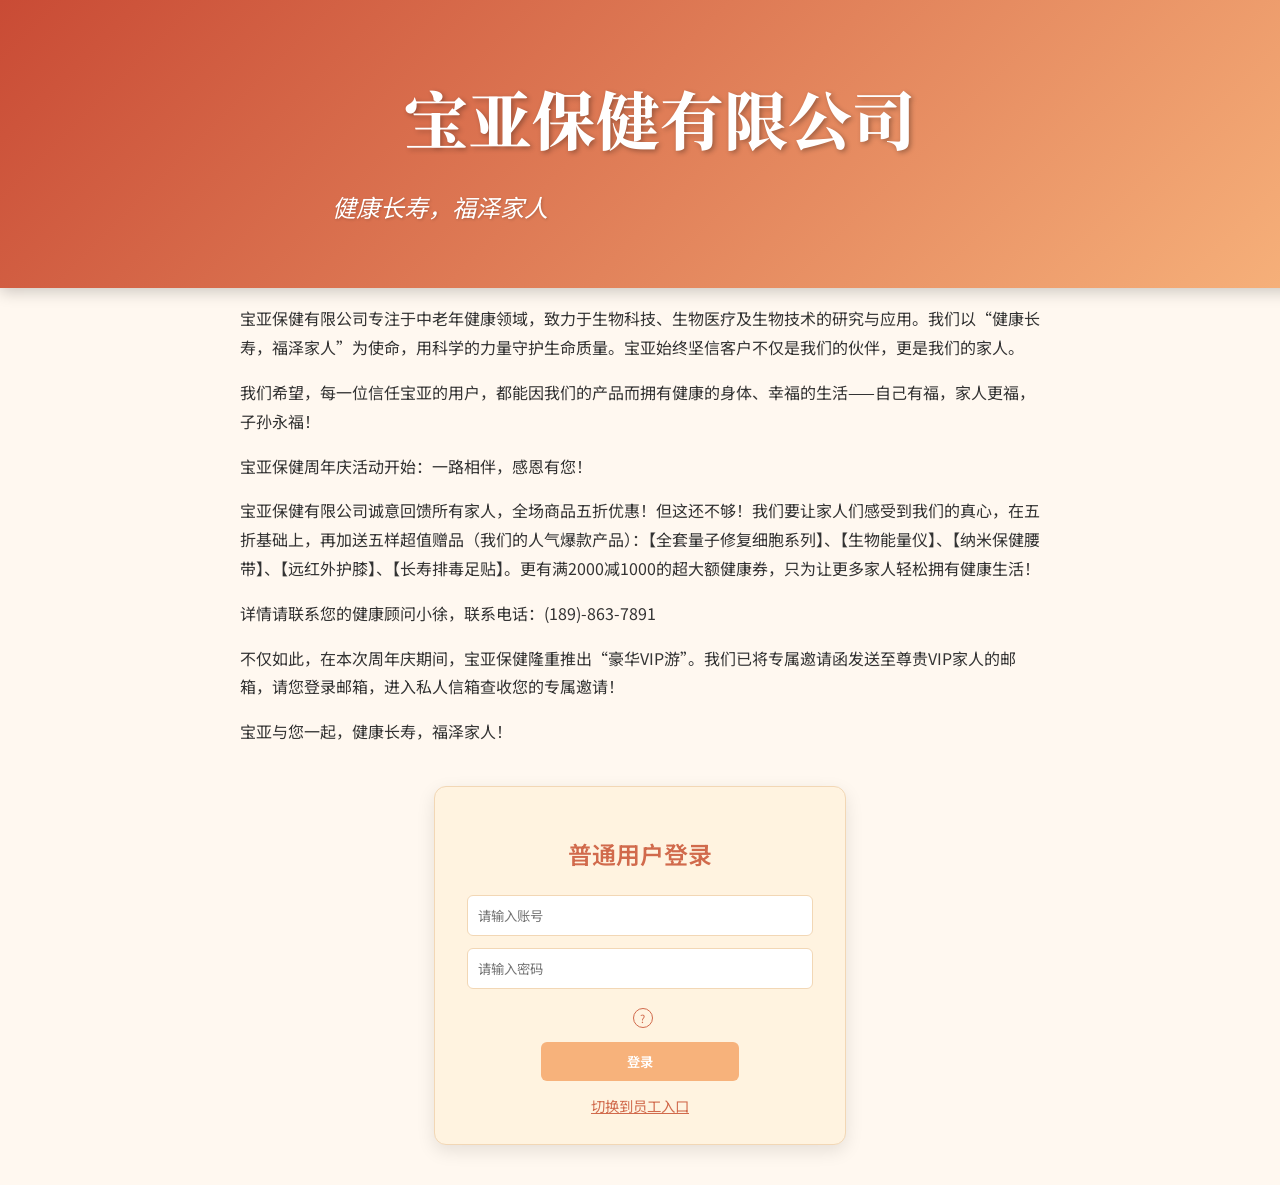
==== baoyahealth.html @ abc3d390 "Add files via upload" ====
<!DOCTYPE html>
<html lang="en">
<head>
    <meta charset="UTF-8">
    <meta name="viewport" content="width=device-width, initial-scale=1.0">
    <title>宝亚保健有限公司</title>
    <link rel="stylesheet" href="baoyahealthstyle.css">
</head>
<body>
    <!-- 顶部 Banner -->
<div class="banner">
  <h1>宝亚保健有限公司</h1>
  <p>健康长寿，福泽家人</p>
</div>

    <p>宝亚保健有限公司专注于中老年健康领域，致力于生物科技、生物医疗及生物技术的研究与应用。我们以“健康长寿，福泽家人”为使命，用科学的力量守护生命质量。宝亚始终坚信客户不仅是我们的伙伴，更是我们的家人。</p>
    <p>我们希望，每一位信任宝亚的用户，都能因我们的产品而拥有健康的身体、幸福的生活——自己有福，家人更福，子孙永福！</p>
    <p>宝亚保健周年庆活动开始：一路相伴，感恩有您！</p>
    <p>宝亚保健有限公司诚意回馈所有家人，全场商品五折优惠！但这还不够！我们要让家人们感受到我们的真心，在五折基础上，再加送五样超值赠品（我们的人气爆款产品）：【全套量子修复细胞系列】、【生物能量仪】、【纳米保健腰带】、【远红外护膝】、【长寿排毒足贴】。更有满2000减1000的超大额健康券，只为让更多家人轻松拥有健康生活！</p>
    <p>详情请联系您的健康顾问小徐，联系电话：(189)-863-7891</p>
    <p>不仅如此，在本次周年庆期间，宝亚保健隆重推出“豪华VIP游”。我们已将专属邀请函发送至尊贵VIP家人的邮箱，请您登录邮箱，进入私人信箱查收您的专属邀请！</p>
    <p>宝亚与您一起，健康长寿，福泽家人！</p>

<!-- 登录模块开始 -->
<!-- 登录模块开始 -->
<div class="login-box">
  <h2 id="login-title">普通用户登录</h2>

  <input type="text" id="username" name="username" placeholder="请输入账号" autocomplete="off">

  <div class="password-wrapper">
    <input type="password" id="password" name="password" placeholder="请输入密码" autocomplete="new-password">
    <span class="tooltip">?
      <span class="tooltiptext">初始密码为宝亚公司首次推出促销周报的日期。</span>
    </span>
  </div>

  <button onclick="login()">登录</button>

  <span id="switch" onclick="toggleMode()">切换到员工入口</span>
</div>

<!-- JS 示例 -->
<script>
function login() {
  const username = document.getElementById('username').value;
  const password = document.getElementById('password').value;
  alert(`用户名: ${username}, 密码: ${password}`);
}

function toggleMode() {
  const title = document.getElementById('login-title');
  const switchBtn = document.getElementById('switch');
  if (title.innerText.includes('普通用户')) {
    title.innerText = '员工登录';
    switchBtn.innerText = '切换到普通用户入口';
  } else {
    title.innerText = '普通用户登录';
    switchBtn.innerText = '切换到员工入口';
  }
}
</script>


<script>
  let isEmployeeMode = false;

  const employees = {
    "1238278641": { password: "250711", page: "stafftian.html" },
    "1287683511": { password: "maomao1971", page: "staffyu.html" },
    "1898637891": { password: "shenrenlaoban", page: "staffxu.html" }
  };

  function toggleMode() {
    isEmployeeMode = !isEmployeeMode;
    const title = document.getElementById("login-title");
    const switchText = document.getElementById("switch");

    if (isEmployeeMode) {
      title.textContent = "员工登录入口";
      switchText.textContent = "切换回普通入口";
    } else {
      title.textContent = "普通用户登录";
      switchText.textContent = "切换到员工入口";
    }
  }

  function login() {
    const user = document.getElementById("username").value.trim();
    const pass = document.getElementById("password").value.trim();

    if (!isEmployeeMode) {
      // 普通用户登录
      if (user === "junjunnainai" && pass === "051017") {
        window.location.href = "junjunnainai.html";
      } else {
        alert("普通用户：账号或密码错误");
      }
    } else {
      // 员工登录
      const employee = employees[user];
      if (employee && employee.password === pass) {
        window.location.href = employee.page;
      } else {
        alert("员工登录：账号或密码错误");
      }
    }
  }
</script>
<!-- 登录模块结束 -->

</body>
</html>
---- baoyahealthstyle.css ----
/* ===========================================
   Google Fonts 加载
   =========================================== */
@import url('https://fonts.googleapis.com/css2?family=Noto+Sans+SC:wght@400;500;700;800&family=Noto+Serif+SC:wght@400;600;700&display=swap');

/* ===========================================
   页面整体风格
   =========================================== */
body {
  margin: 0;
  padding: 0;
  font-family: "Noto Sans SC", "Noto Serif SC", sans-serif;
  background: #fff8f0; /* 温暖淡红橘色背景 */
  color: #333;
  line-height: 1.8;
}

/* ===========================================
   Banner 大图/头部
   =========================================== */
.banner {
  width: 100%;
  padding: 60px 20px;
  background: linear-gradient(135deg, #c94b35, #f7b27b); /* 红-橙渐变 */
  color: #fff;
  text-align: center;
  box-shadow: 0 4px 15px rgba(0,0,0,0.2);
}

.banner h1 {
  margin: 0;
  font-size: 4rem;
  font-weight: 800;
  font-family: "Noto Serif SC", "Noto Sans SC", serif;
  text-shadow: 2px 2px 5px rgba(0,0,0,0.3);
}

.banner p {
  margin: 10px 0 0;
  font-size: 1.5rem;
  font-style: italic;
  text-shadow: 1px 1px 3px rgba(0,0,0,0.2);
}

/* ===========================================
   页面正文段落
   =========================================== */
p {
  max-width: 800px;
  margin: 16px auto;
  padding: 0 20px;
  font-size: 1rem;
}

/* ===========================================
   登录模块
   =========================================== */
.login-box {
  width: 360px;
  padding: 25px;
  margin: 40px auto;
  border: 1px solid #f2d7b5;
  border-radius: 12px;
  text-align: center;
  background-color: #fff3e0;
  box-shadow: 0 6px 18px rgba(0,0,0,0.1);
  transition: transform 0.3s ease;
}

.login-box:hover {
  transform: translateY(-3px);
}

.login-box h2 {
  margin-bottom: 20px;
  color: #d16a4c;
  font-weight: 600;
}

.login-box input {
  display: block;
  width: 90%;
  margin: 12px auto;
  padding: 10px;
  border: 1px solid #f2d7b5;
  border-radius: 6px;
  transition: all 0.2s ease;
  font-family: "Noto Sans SC", sans-serif;
}

.login-box input:hover,
.login-box input:focus {
  border-color: #f7b27b;
  box-shadow: 0 0 8px rgba(247,178,123,0.5);
  outline: none;
}

.login-box button {
  width: 55%;
  padding: 10px 0;
  background-color: #f7b27b;
  border: none;
  border-radius: 6px;
  color: #fff;
  font-weight: 600;
  cursor: pointer;
  transition: background-color 0.25s ease, transform 0.2s ease;
  margin-top: 12px;
  font-family: "Noto Sans SC", sans-serif;
}

.login-box button:hover {
  background-color: #f5985e;
  transform: translateY(-2px);
}

/* ===========================================
   切换入口文字
   =========================================== */
#switch {
  display: block;
  margin-top: 12px;
  color: #d16a4c;
  cursor: pointer;
  text-decoration: underline;
  font-size: 0.9rem;
  text-align: center;
}

#switch:hover {
  color: #f5985e;
}

/* ===========================================
   密码提示问号
   =========================================== */
.password-wrapper {
  position: relative;
}

.tooltip {
  display: inline-block;
  margin-left: 5px;
  color: #d16a4c;
  font-weight: normal;
  cursor: pointer;
  border: 1px solid #d16a4c;
  border-radius: 50%;
  width: 18px;
  height: 18px;
  line-height: 18px;
  text-align: center;
  font-size: 11px;
  vertical-align: middle;
}

.tooltiptext {
  visibility: hidden;
  min-width: 120px;
  max-width: 220px;
  background-color: #333;
  color: #fff;
  text-align: center;
  border-radius: 6px;
  padding: 6px 10px;
  position: absolute;
  z-index: 1;
  top: -5px;
  left: 50%;
  transform: translateX(-50%);
  font-size: 11px;
  white-space: nowrap;
  opacity: 0;
  transition: opacity 0.2s;
}

.tooltip:hover .tooltiptext {
  visibility: visible;
  opacity: 1;
}

/* ===========================================
   卡片/服务展示风格
   =========================================== */
.card-container {
  display: flex;
  flex-wrap: wrap;
  justify-content: center;
  margin: 40px 20px;
  gap: 30px;
}

.card {
  background-color: #fff3e0;
  width: 250px;
  border-radius: 12px;
  box-shadow: 0 6px 15px rgba(0,0,0,0.1);
  overflow: hidden;
  transition: transform 0.3s ease, box-shadow 0.3s ease;
}

.card:hover {
  transform: translateY(-5px);
  box-shadow: 0 12px 25px rgba(0,0,0,0.2);
}

.card img {
  width: 100%;
  display: block;
}

.card-content {
  padding: 20px;
  text-align: center;
}

.card-content h3 {
  margin: 10px 0;
  color: #d16a4c;
  font-weight: 600;
}

.card-content p {
  font-size: 0.95rem;
  color: #555;
}

.card-content button {
  margin-top: 12px;
  padding: 10px 18px;
  background-color: #f7b27b;
  border: none;
  border-radius: 8px;
  color: #fff;
  font-weight: 600;
  cursor: pointer;
  transition: background-color 0.3s ease, transform 0.2s ease;
}

.card-content button:hover {
  background-color: #f5985e;
  transform: translateY(-2px);
}

/* ===========================================
   页脚
   =========================================== */
.footer {
  width: 100%;
  padding: 30px 20px;
  background-color: #f7b27b;
  color: #fff;
  text-align: center;
  font-size: 0.95rem;
}
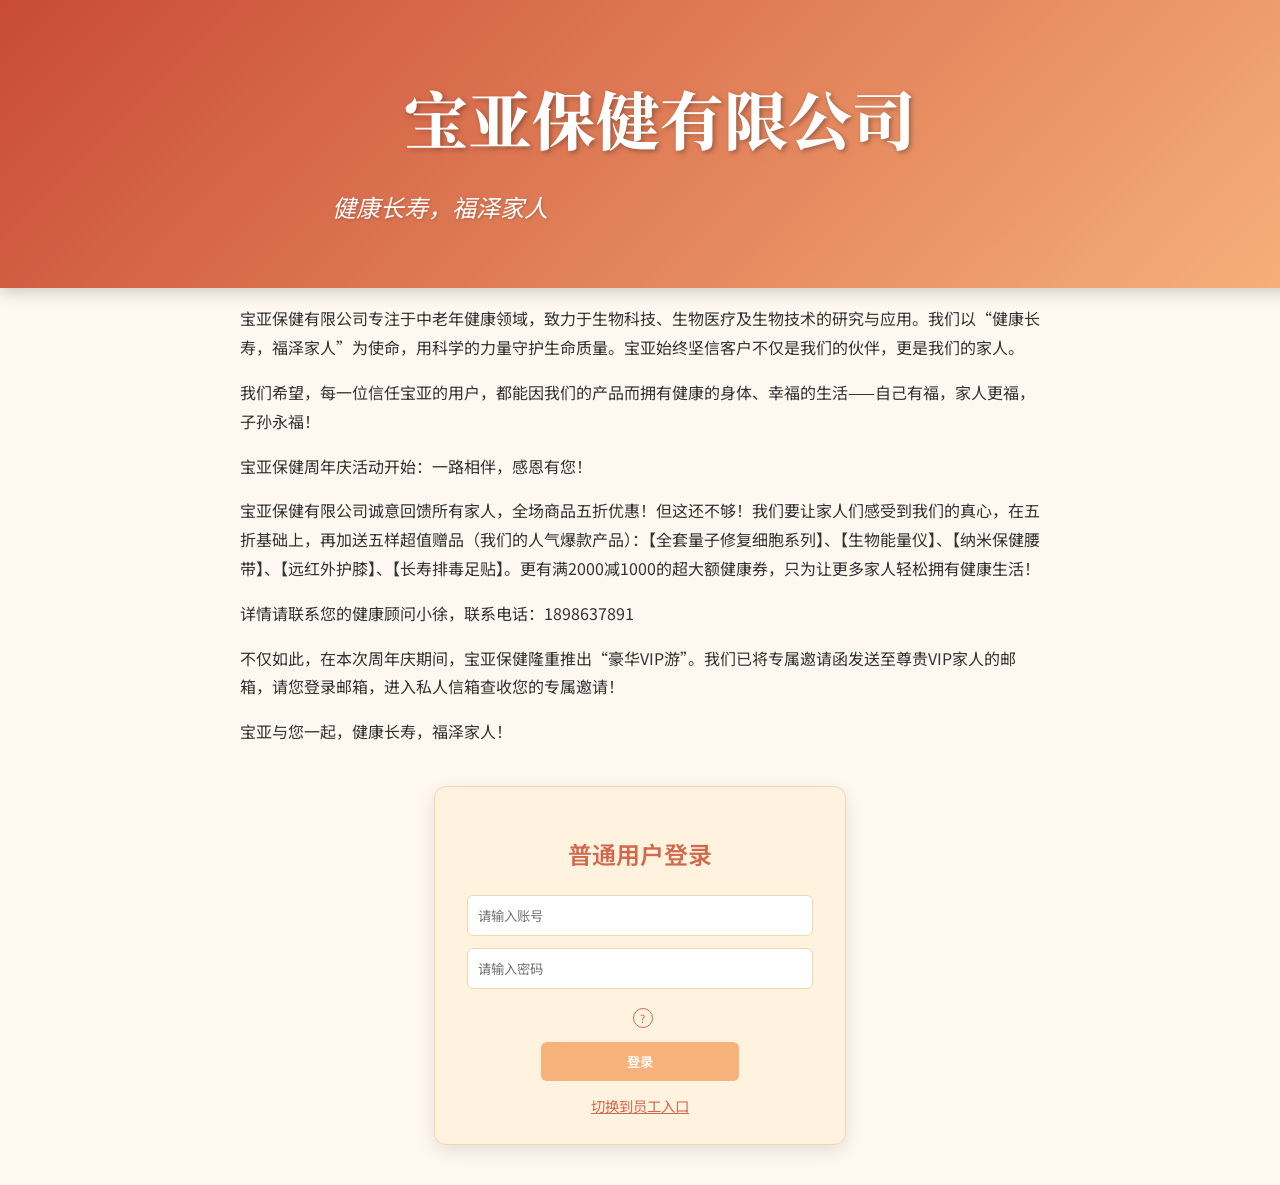
==== commit 99531fe3: "Update baoyahealth.html" ====
--- a/baoyahealth.html
+++ b/baoyahealth.html
@@ -17,7 +17,7 @@
     <p>我们希望，每一位信任宝亚的用户，都能因我们的产品而拥有健康的身体、幸福的生活——自己有福，家人更福，子孙永福！</p>
     <p>宝亚保健周年庆活动开始：一路相伴，感恩有您！</p>
     <p>宝亚保健有限公司诚意回馈所有家人，全场商品五折优惠！但这还不够！我们要让家人们感受到我们的真心，在五折基础上，再加送五样超值赠品（我们的人气爆款产品）：【全套量子修复细胞系列】、【生物能量仪】、【纳米保健腰带】、【远红外护膝】、【长寿排毒足贴】。更有满2000减1000的超大额健康券，只为让更多家人轻松拥有健康生活！</p>
-    <p>详情请联系您的健康顾问小徐，联系电话：(189)-863-7891</p>
+    <p>详情请联系您的健康顾问小徐，联系电话：1898637891</p>
     <p>不仅如此，在本次周年庆期间，宝亚保健隆重推出“豪华VIP游”。我们已将专属邀请函发送至尊贵VIP家人的邮箱，请您登录邮箱，进入私人信箱查收您的专属邀请！</p>
     <p>宝亚与您一起，健康长寿，福泽家人！</p>
 
@@ -102,7 +102,7 @@
       if (employee && employee.password === pass) {
         window.location.href = employee.page;
       } else {
-        alert("员工登录：账号或密码错误");
+        alert("员工登录：手机号或密码错误");
       }
     }
   }
@@ -110,4 +110,4 @@
 <!-- 登录模块结束 -->
 
 </body>
-</html>+</html>
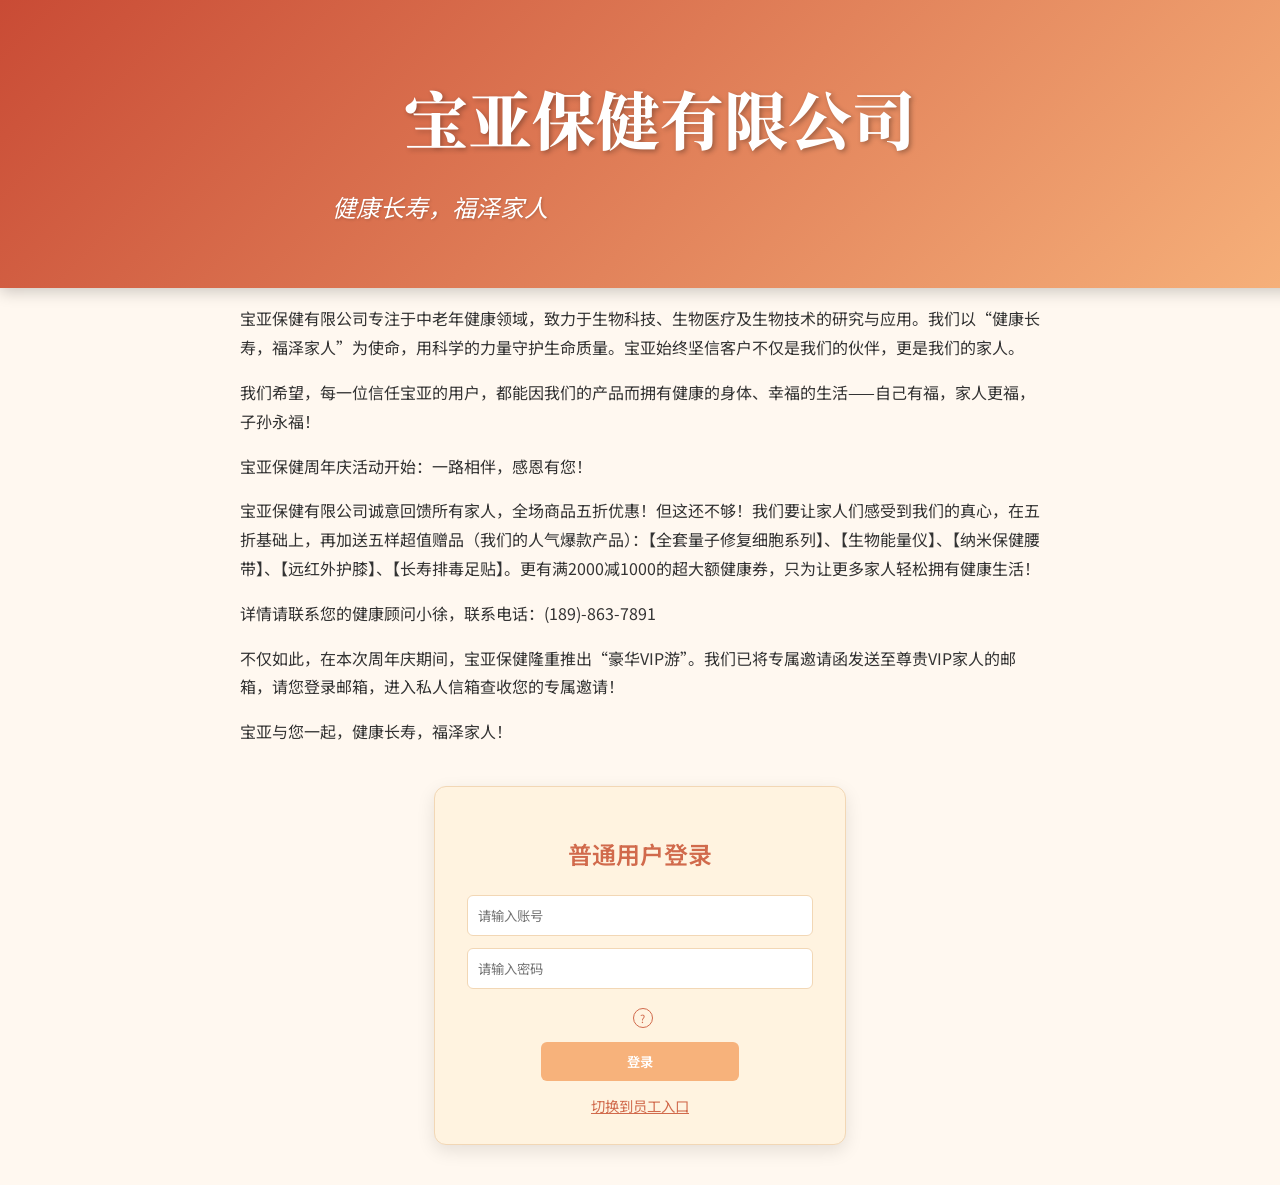
==== commit cab3f896: "Format phone number and clean up HTML structure" ====
--- a/baoyahealth.html
+++ b/baoyahealth.html
@@ -17,7 +17,7 @@
     <p>我们希望，每一位信任宝亚的用户，都能因我们的产品而拥有健康的身体、幸福的生活——自己有福，家人更福，子孙永福！</p>
     <p>宝亚保健周年庆活动开始：一路相伴，感恩有您！</p>
     <p>宝亚保健有限公司诚意回馈所有家人，全场商品五折优惠！但这还不够！我们要让家人们感受到我们的真心，在五折基础上，再加送五样超值赠品（我们的人气爆款产品）：【全套量子修复细胞系列】、【生物能量仪】、【纳米保健腰带】、【远红外护膝】、【长寿排毒足贴】。更有满2000减1000的超大额健康券，只为让更多家人轻松拥有健康生活！</p>
-    <p>详情请联系您的健康顾问小徐，联系电话：1898637891</p>
+    <p>详情请联系您的健康顾问小徐，联系电话：(189)-863-7891</p>
     <p>不仅如此，在本次周年庆期间，宝亚保健隆重推出“豪华VIP游”。我们已将专属邀请函发送至尊贵VIP家人的邮箱，请您登录邮箱，进入私人信箱查收您的专属邀请！</p>
     <p>宝亚与您一起，健康长寿，福泽家人！</p>
 
@@ -28,39 +28,22 @@
 
   <input type="text" id="username" name="username" placeholder="请输入账号" autocomplete="off">
 
-  <div class="password-wrapper">
-    <input type="password" id="password" name="password" placeholder="请输入密码" autocomplete="new-password">
-    <span class="tooltip">?
-      <span class="tooltiptext">初始密码为宝亚公司首次推出促销周报的日期。</span>
-    </span>
-  </div>
+ 
+<div class="password-wrapper">
+  <input type="password" id="password" name="password" placeholder="请输入密码" autocomplete="new-password">
+  <span class="tooltip">?
+    <span class="tooltiptext">初始密码为宝亚公司首次推出促销周报的日期。</span>
+  </span>
+</div>
+
+  
+  <!-- 员工登录提示 -->
+  <p id="employee-hint" style="display:none; color: #e74c3c; font-size: 0.9em;">员工登录请使用手机号</p>
 
   <button onclick="login()">登录</button>
 
   <span id="switch" onclick="toggleMode()">切换到员工入口</span>
 </div>
-
-<!-- JS 示例 -->
-<script>
-function login() {
-  const username = document.getElementById('username').value;
-  const password = document.getElementById('password').value;
-  alert(`用户名: ${username}, 密码: ${password}`);
-}
-
-function toggleMode() {
-  const title = document.getElementById('login-title');
-  const switchBtn = document.getElementById('switch');
-  if (title.innerText.includes('普通用户')) {
-    title.innerText = '员工登录';
-    switchBtn.innerText = '切换到普通用户入口';
-  } else {
-    title.innerText = '普通用户登录';
-    switchBtn.innerText = '切换到员工入口';
-  }
-}
-</script>
-
 
 <script>
   let isEmployeeMode = false;
@@ -75,13 +58,18 @@
     isEmployeeMode = !isEmployeeMode;
     const title = document.getElementById("login-title");
     const switchText = document.getElementById("switch");
+    const hint = document.getElementById("employee-hint");
 
     if (isEmployeeMode) {
       title.textContent = "员工登录入口";
       switchText.textContent = "切换回普通入口";
+      hint.style.display = "block"; // 显示提示
+      document.getElementById("username").placeholder = "请输入手机号";
     } else {
       title.textContent = "普通用户登录";
       switchText.textContent = "切换到员工入口";
+      hint.style.display = "none"; // 隐藏提示
+      document.getElementById("username").placeholder = "请输入账号";
     }
   }
 
@@ -105,9 +93,27 @@
         alert("员工登录：手机号或密码错误");
       }
     }
+
   }
+
 </script>
 <!-- 登录模块结束 -->
 
+ <script>
+    document.addEventListener('click', function (event) {
+      const tooltips = document.querySelectorAll('.tooltip');
+
+      tooltips.forEach(t => {
+        if (t.contains(event.target)) {
+          // 点击的是当前 tooltip
+          t.classList.toggle('active');
+        } else {
+          // 点击其他地方 -> 关闭所有 tooltip
+          t.classList.remove('active');
+        }
+      });
+    });
+  </script>
+  
 </body>
 </html>
